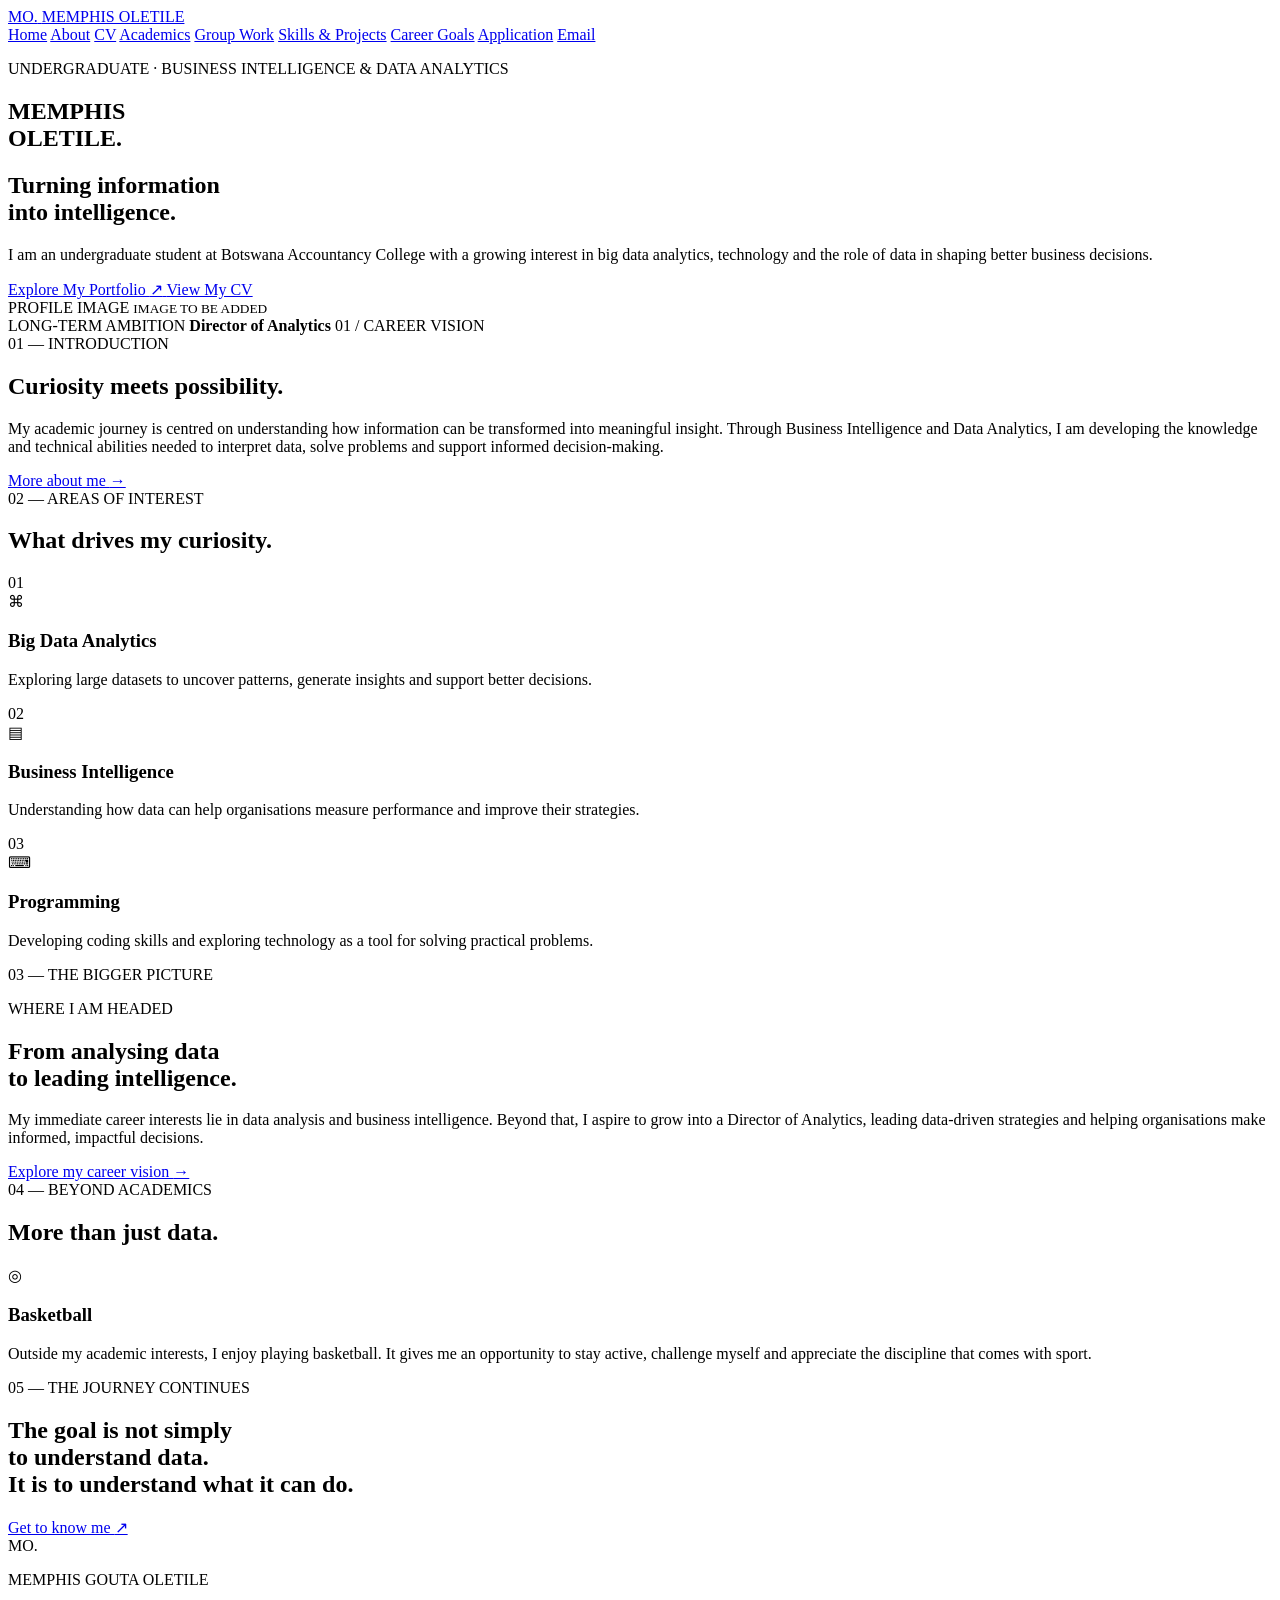
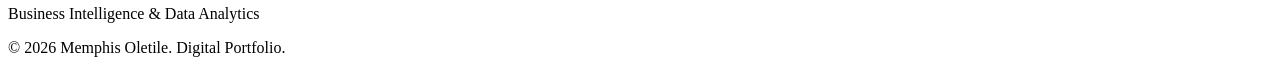
==== index.html @ 0ddb64a7 "Create index.html" ====
<!DOCTYPE html>
<html lang="en">
<head>
    <meta charset="UTF-8">
    <meta name="viewport" content="width=device-width, initial-scale=1.0">
    <meta name="description" content="The digital portfolio of Memphis Gouta Oletile, a Business Intelligence and Data Analytics student at Botswana Accountancy College.">
    <title>Memphis Oletile | Digital Portfolio</title>

    <link rel="stylesheet" href="style.css">

    <link rel="preconnect" href="https://fonts.googleapis.com">
    <link rel="preconnect" href="https://fonts.gstatic.com" crossorigin>
    <link href="https://fonts.googleapis.com/css2?family=DM+Mono:wght@400;500&family=Manrope:wght@400;500;600;700;800&display=swap" rel="stylesheet">
</head>

<body>

    <!-- Navigation -->
    <header class="navbar">
        <a href="index.html" class="logo">
            <span class="logo-mark">MO.</span>
            <span class="logo-name">MEMPHIS OLETILE</span>
        </a>

        <nav class="nav-links">
            <a href="index.html" class="active">Home</a>
            <a href="about.html">About</a>
            <a href="cv.html">CV</a>
            <a href="academic-journey.html">Academics</a>
            <a href="group-work.html">Group Work</a>
            <a href="skills-projects.html">Skills & Projects</a>
            <a href="career-aspirations.html">Career Goals</a>
            <a href="application-letter.html">Application</a>
            <a href="email-template.html">Email</a>
        </nav>
    </header>


    <!-- Hero Section -->
    <main>

        <section class="hero">

            <div class="hero-content">

                <p class="eyebrow">
                    <span class="status-dot"></span>
                    UNDERGRADUATE · BUSINESS INTELLIGENCE & DATA ANALYTICS
                </p>

                <h1>
                    MEMPHIS<br>
                    <span>OLETILE.</span>
                </h1>

                <h2>
                    Turning information<br>
                    into <span>intelligence.</span>
                </h2>

                <p class="hero-description">
                    I am an undergraduate student at Botswana Accountancy
                    College with a growing interest in big data analytics,
                    technology and the role of data in shaping better
                    business decisions.
                </p>

                <div class="hero-buttons">
                    <a href="about.html" class="btn-primary">
                        Explore My Portfolio <span>↗</span>
                    </a>

                    <a href="cv.html" class="btn-secondary">
                        View My CV
                    </a>
                </div>

            </div>


            <!-- Profile Image -->
            <div class="hero-visual">

                <div class="image-frame">
                    <div class="image-placeholder">
                        <span>PROFILE IMAGE</span>
                        <small>IMAGE TO BE ADDED</small>
                    </div>
                </div>

                <div class="floating-card">
                    <span class="card-label">LONG-TERM AMBITION</span>
                    <strong>Director of Analytics</strong>
                    <span class="card-indicator">01 / CAREER VISION</span>
                </div>

                <div class="visual-decoration"></div>

            </div>

        </section>


        <!-- Introduction -->
        <section class="intro-section">

            <div class="section-heading">
                <span class="section-number">01 — INTRODUCTION</span>
                <h2>Curiosity meets <span>possibility.</span></h2>
            </div>

            <div class="intro-content">
                <p>
                    My academic journey is centred on understanding how
                    information can be transformed into meaningful insight.
                    Through Business Intelligence and Data Analytics, I am
                    developing the knowledge and technical abilities needed
                    to interpret data, solve problems and support informed
                    decision-making.
                </p>

                <a href="about.html" class="text-link">
                    More about me <span>→</span>
                </a>
            </div>

        </section>


        <!-- Focus Areas -->
        <section class="focus-section">

            <div class="section-heading">
                <span class="section-number">02 — AREAS OF INTEREST</span>
                <h2>What drives my <span>curiosity.</span></h2>
            </div>

            <div class="focus-grid">

                <div class="focus-card">
                    <span class="focus-index">01</span>
                    <div class="focus-icon">⌘</div>
                    <h3>Big Data Analytics</h3>
                    <p>
                        Exploring large datasets to uncover patterns,
                        generate insights and support better decisions.
                    </p>
                </div>

                <div class="focus-card">
                    <span class="focus-index">02</span>
                    <div class="focus-icon">▤</div>
                    <h3>Business Intelligence</h3>
                    <p>
                        Understanding how data can help organisations
                        measure performance and improve their strategies.
                    </p>
                </div>

                <div class="focus-card">
                    <span class="focus-index">03</span>
                    <div class="focus-icon">⌨</div>
                    <h3>Programming</h3>
                    <p>
                        Developing coding skills and exploring technology
                        as a tool for solving practical problems.
                    </p>
                </div>

            </div>

        </section>


        <!-- Career Vision -->
        <section class="vision-section">

            <div class="vision-label">
                <span class="section-number">03 — THE BIGGER PICTURE</span>
                <span class="vision-line"></span>
            </div>

            <div class="vision-content">
                <p class="vision-overline">WHERE I AM HEADED</p>

                <h2>
                    From analysing data<br>
                    to <span>leading intelligence.</span>
                </h2>

                <p>
                    My immediate career interests lie in data analysis and
                    business intelligence. Beyond that, I aspire to grow
                    into a Director of Analytics, leading data-driven
                    strategies and helping organisations make informed,
                    impactful decisions.
                </p>

                <a href="career-aspirations.html" class="text-link">
                    Explore my career vision <span>→</span>
                </a>
            </div>

        </section>


        <!-- Personal Interest -->
        <section class="personal-section">

            <div>
                <span class="section-number">04 — BEYOND ACADEMICS</span>
                <h2>More than just <span>data.</span></h2>
            </div>

            <div class="personal-content">
                <div class="basketball-mark">◎</div>

                <div>
                    <h3>Basketball</h3>
                    <p>
                        Outside my academic interests, I enjoy playing
                        basketball. It gives me an opportunity to stay
                        active, challenge myself and appreciate the
                        discipline that comes with sport.
                    </p>
                </div>
            </div>

        </section>


        <!-- Closing Section -->
        <section class="closing-section">

            <span class="section-number">05 — THE JOURNEY CONTINUES</span>

            <h2>
                The goal is not simply<br>
                to understand data.<br>
                It is to understand <span>what it can do.</span>
            </h2>

            <a href="about.html" class="btn-primary">
                Get to know me <span>↗</span>
            </a>

        </section>

    </main>


    <!-- Footer -->
    <footer class="footer">

        <div class="footer-brand">
            <span class="logo-mark">MO.</span>
            <p>MEMPHIS GOUTA OLETILE</p>
        </div>

        <p>Business Intelligence & Data Analytics</p>

        <p class="footer-copy">
            © 2026 Memphis Oletile. Digital Portfolio.
        </p>

    </footer>

</body>
</html>
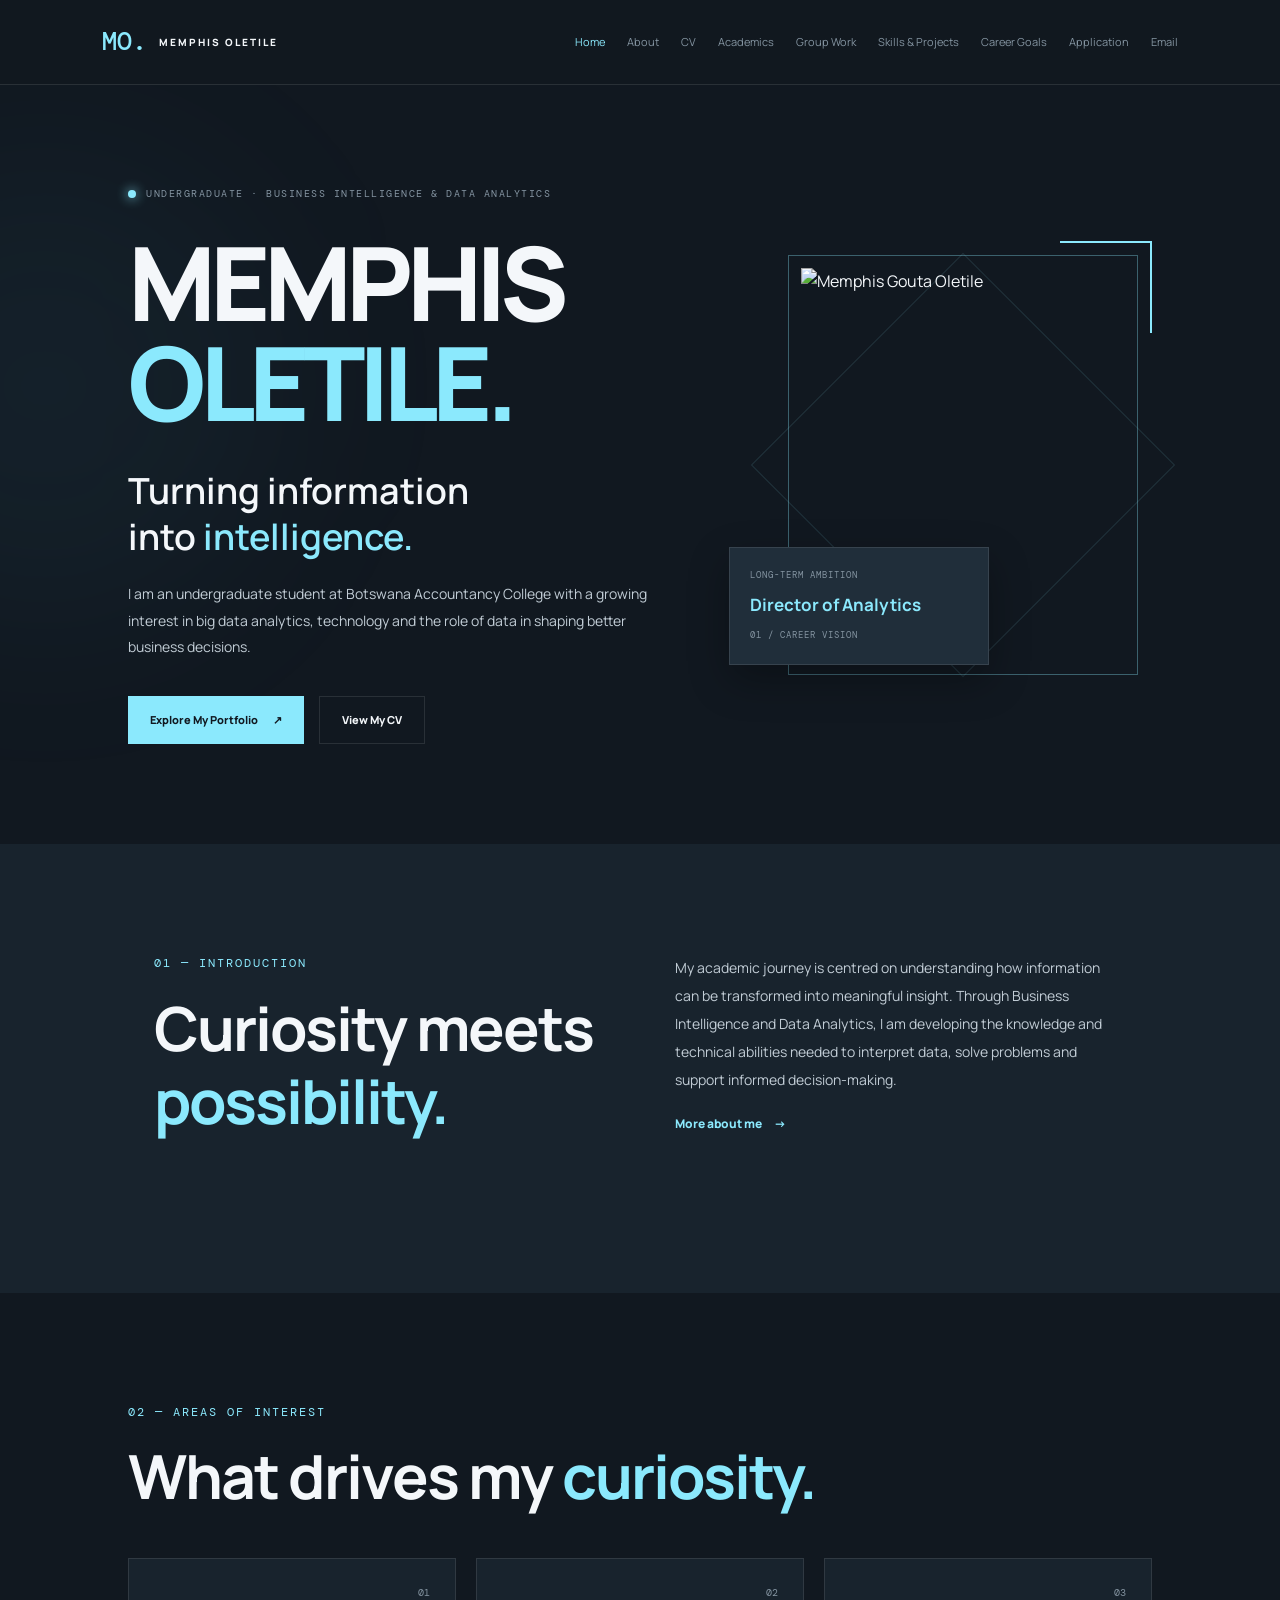
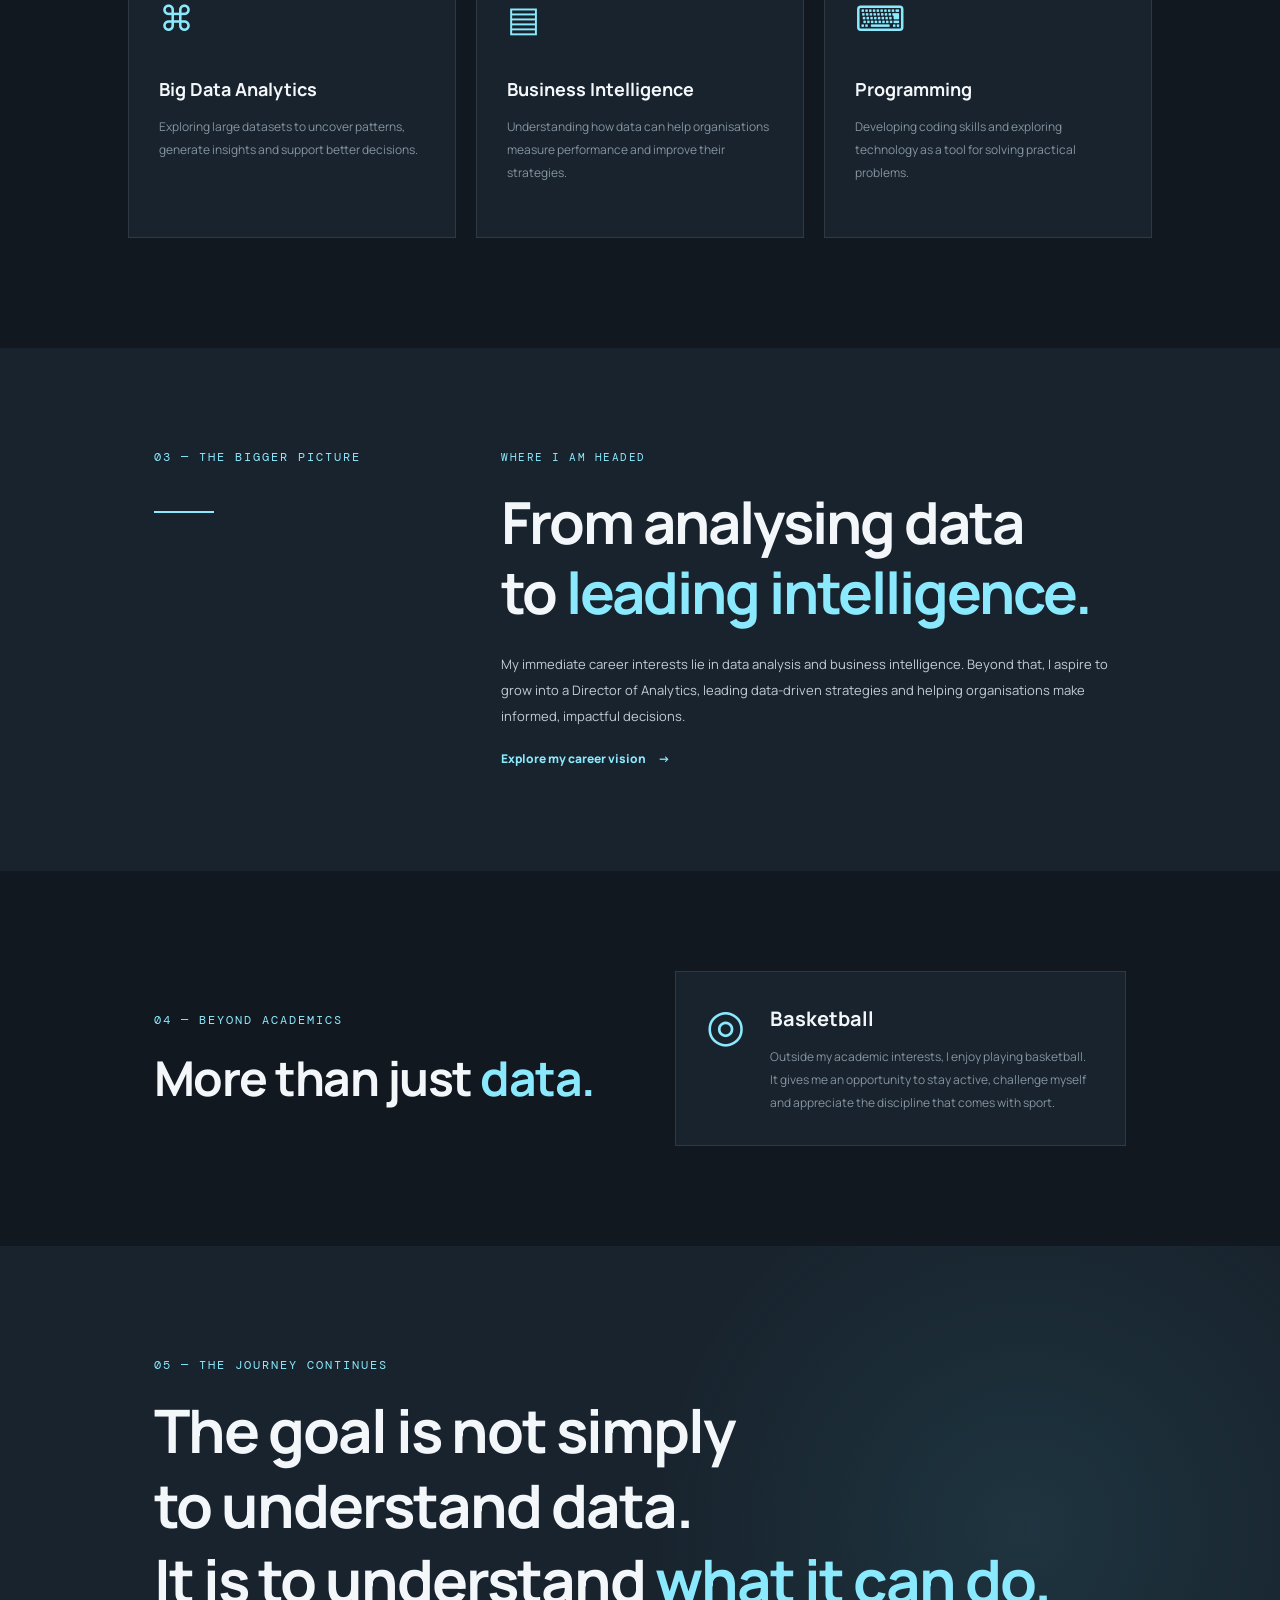
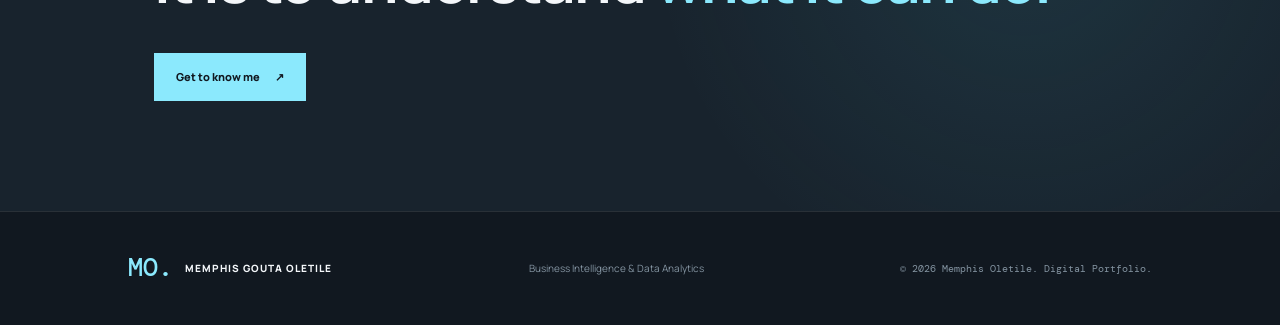
==== commit 1a3c6050: "Add profile image to index.html Replaced profile image placeholder with actual image." ====
--- a/index.html
+++ b/index.html
@@ -83,10 +83,11 @@
             <div class="hero-visual">
 
                 <div class="image-frame">
-                    <div class="image-placeholder">
-                        <span>PROFILE IMAGE</span>
-                        <small>IMAGE TO BE ADDED</small>
-                    </div>
+                    <img
+                        src="images/memphis1.jpg"
+                        alt="Memphis Gouta Oletile"
+                        class="profile-image"
+                    >
                 </div>
 
                 <div class="floating-card">
--- a/style.css
+++ b/style.css
@@ -0,0 +1,1852 @@
+
+/* =========================================
+   MEMPHIS OLETILE — DIGITAL PORTFOLIO
+   Visual Identity: Modern Data / Technology
+========================================= */
+
+
+/* 1. ROOT VARIABLES */
+
+:root {
+    --background: #111820;
+    --surface: #18232d;
+    --surface-light: #202e3a;
+    --cyan: #8be9fd;
+    --cyan-dark: #52c9e0;
+    --white: #f4f7fa;
+    --text: #c1ccd5;
+    --muted: #8494a1;
+    --border: rgba(255, 255, 255, 0.10);
+
+    --heading-font: 'Manrope', sans-serif;
+    --mono-font: 'DM Mono', monospace;
+}
+
+
+/* 2. RESET AND GENERAL STYLING */
+
+* {
+    margin: 0;
+    padding: 0;
+    box-sizing: border-box;
+}
+
+html {
+    scroll-behavior: smooth;
+}
+
+body {
+    background: var(--background);
+    color: var(--white);
+    font-family: var(--heading-font);
+    line-height: 1.7;
+    overflow-x: hidden;
+}
+
+a {
+    color: inherit;
+    text-decoration: none;
+}
+
+button {
+    font-family: inherit;
+}
+
+::selection {
+    background: var(--cyan);
+    color: var(--background);
+}
+
+
+/* 3. NAVIGATION */
+
+.navbar {
+    width: 100%;
+    min-height: 85px;
+    padding: 0 8%;
+    display: flex;
+    align-items: center;
+    justify-content: space-between;
+    gap: 30px;
+    border-bottom: 1px solid var(--border);
+    background: rgba(17, 24, 32, 0.96);
+    position: relative;
+    z-index: 10;
+}
+
+.logo {
+    display: flex;
+    align-items: center;
+    gap: 12px;
+    flex-shrink: 0;
+}
+
+.logo-mark {
+    font-family: var(--mono-font);
+    font-size: 25px;
+    font-weight: 500;
+    color: var(--cyan);
+}
+
+.logo-name {
+    font-size: 10px;
+    letter-spacing: 2px;
+    font-weight: 800;
+}
+
+.nav-links {
+    display: flex;
+    align-items: center;
+    gap: 22px;
+    flex-wrap: wrap;
+}
+
+.nav-links a {
+    font-size: 11px;
+    color: var(--muted);
+    transition: 0.3s ease;
+}
+
+.nav-links a:hover,
+.nav-links a.active {
+    color: var(--cyan);
+}
+
+
+/* 4. HERO SECTION */
+
+.hero {
+    min-height: 680px;
+    padding: 100px 10%;
+    display: grid;
+    grid-template-columns: 1.2fr 0.8fr;
+    align-items: center;
+    gap: 80px;
+    position: relative;
+}
+
+.hero::before {
+    content: "";
+    position: absolute;
+    top: 10%;
+    left: -180px;
+    width: 450px;
+    height: 450px;
+    background: rgba(82, 201, 224, 0.05);
+    filter: blur(100px);
+    border-radius: 50%;
+    pointer-events: none;
+}
+
+.hero-content {
+    position: relative;
+    z-index: 2;
+}
+
+.eyebrow {
+    display: flex;
+    align-items: center;
+    gap: 10px;
+    color: var(--muted);
+    font-family: var(--mono-font);
+    font-size: 10px;
+    letter-spacing: 1.5px;
+    margin-bottom: 30px;
+}
+
+.status-dot {
+    width: 8px;
+    height: 8px;
+    background: var(--cyan);
+    border-radius: 50%;
+    box-shadow: 0 0 12px var(--cyan);
+}
+
+.hero h1 {
+    font-size: clamp(55px, 8vw, 105px);
+    line-height: 0.98;
+    letter-spacing: -6px;
+    font-weight: 800;
+    margin-bottom: 35px;
+}
+
+.hero h1 span {
+    color: var(--cyan);
+}
+
+.hero h2 {
+    font-size: clamp(24px, 3vw, 36px);
+    line-height: 1.3;
+    font-weight: 600;
+    margin-bottom: 20px;
+}
+
+.hero h2 span {
+    color: var(--cyan);
+}
+
+.hero-description {
+    max-width: 520px;
+    color: var(--text);
+    font-size: 14px;
+    line-height: 1.9;
+}
+
+.hero-buttons {
+    display: flex;
+    flex-wrap: wrap;
+    gap: 15px;
+    margin-top: 35px;
+}
+
+
+/* 5. BUTTONS */
+
+.btn-primary,
+.btn-secondary {
+    min-height: 48px;
+    padding: 13px 22px;
+    display: inline-flex;
+    align-items: center;
+    justify-content: center;
+    gap: 18px;
+    font-size: 11px;
+    font-weight: 800;
+    transition: 0.3s ease;
+}
+
+.btn-primary {
+    background: var(--cyan);
+    color: var(--background);
+}
+
+.btn-primary:hover {
+    background: var(--white);
+    transform: translateY(-3px);
+}
+
+.btn-secondary {
+    border: 1px solid var(--border);
+    color: var(--white);
+}
+
+.btn-secondary:hover {
+    border-color: var(--cyan);
+    color: var(--cyan);
+}
+
+.text-link {
+    display: inline-flex;
+    align-items: center;
+    gap: 12px;
+    color: var(--cyan);
+    font-size: 12px;
+    font-weight: 800;
+    margin-top: 20px;
+    transition: 0.3s ease;
+}
+
+.text-link:hover {
+    gap: 20px;
+}
+
+
+/* 6. HERO IMAGE AREA */
+
+.hero-visual {
+    min-height: 430px;
+    position: relative;
+    display: flex;
+    align-items: center;
+    justify-content: center;
+}
+
+.image-frame {
+    width: 100%;
+    max-width: 350px;
+    height: 420px;
+    padding: 12px;
+    border: 1px solid rgba(139, 233, 253, 0.35);
+    position: relative;
+    z-index: 2;
+}
+
+.image-frame::before {
+    content: "";
+    position: absolute;
+    top: -15px;
+    right: -15px;
+    width: 90px;
+    height: 90px;
+    border-top: 2px solid var(--cyan);
+    border-right: 2px solid var(--cyan);
+}
+
+.image-placeholder {
+    width: 100%;
+    height: 100%;
+    background:
+        linear-gradient(145deg, rgba(139, 233, 253, 0.08), transparent),
+        var(--surface);
+    display: flex;
+    flex-direction: column;
+    align-items: center;
+    justify-content: center;
+    gap: 10px;
+    color: var(--cyan);
+    font-family: var(--mono-font);
+    font-size: 12px;
+    letter-spacing: 2px;
+}
+
+.image-placeholder small {
+    color: var(--muted);
+    font-size: 9px;
+}
+
+.floating-card {
+    position: absolute;
+    bottom: 15px;
+    left: -45px;
+    z-index: 3;
+    width: 260px;
+    padding: 20px;
+    background: var(--surface-light);
+    border: 1px solid var(--border);
+    box-shadow: 0 15px 40px rgba(0, 0, 0, 0.3);
+    display: flex;
+    flex-direction: column;
+    gap: 8px;
+}
+
+.card-label,
+.card-indicator {
+    font-family: var(--mono-font);
+    font-size: 9px;
+    letter-spacing: 1px;
+    color: var(--muted);
+}
+
+.floating-card strong {
+    font-size: 17px;
+    color: var(--cyan);
+}
+
+.visual-decoration {
+    position: absolute;
+    width: 300px;
+    height: 300px;
+    border: 1px solid rgba(139, 233, 253, 0.12);
+    transform: rotate(45deg);
+}
+
+
+/* 7. SECTION HEADINGS */
+
+.section-heading {
+    margin-bottom: 45px;
+}
+
+.section-number {
+    display: block;
+    color: var(--cyan);
+    font-family: var(--mono-font);
+    font-size: 10px;
+    letter-spacing: 2px;
+    margin-bottom: 18px;
+}
+
+.section-heading h2,
+.personal-section h2 {
+    font-size: clamp(30px, 4vw, 48px);
+    line-height: 1.2;
+    letter-spacing: -1.5px;
+}
+
+.section-heading h2 span,
+.personal-section h2 span {
+    color: var(--cyan);
+}
+
+
+/* 8. INTRODUCTION */
+
+.intro-section {
+    padding: 110px 12%;
+    background: var(--surface);
+    display: grid;
+    grid-template-columns: 1fr 1fr;
+    gap: 70px;
+    align-items: start;
+}
+
+.intro-content p {
+    color: var(--text);
+    font-size: 14px;
+    line-height: 2;
+}
+
+
+/* 9. FOCUS AREAS */
+
+.focus-section {
+    padding: 110px 10%;
+}
+
+.focus-grid {
+    display: grid;
+    grid-template-columns: repeat(3, 1fr);
+    gap: 20px;
+}
+
+.focus-card {
+    min-height: 280px;
+    padding: 30px;
+    background: var(--surface);
+    border: 1px solid var(--border);
+    position: relative;
+    transition: 0.3s ease;
+}
+
+.focus-card:hover {
+    transform: translateY(-7px);
+    border-color: rgba(139, 233, 253, 0.5);
+}
+
+.focus-index {
+    position: absolute;
+    top: 25px;
+    right: 25px;
+    color: var(--muted);
+    font-family: var(--mono-font);
+    font-size: 10px;
+}
+
+.focus-icon {
+    color: var(--cyan);
+    font-size: 35px;
+    margin-bottom: 25px;
+}
+
+.focus-card h3 {
+    font-size: 18px;
+    margin-bottom: 12px;
+}
+
+.focus-card p {
+    color: var(--muted);
+    font-size: 12px;
+    line-height: 1.9;
+}
+
+
+/* 10. CAREER VISION */
+
+.vision-section {
+    padding: 100px 12%;
+    background: var(--surface);
+    display: grid;
+    grid-template-columns: 0.6fr 1.4fr;
+    gap: 80px;
+}
+
+.vision-label {
+    display: flex;
+    flex-direction: column;
+    gap: 25px;
+}
+
+.vision-line {
+    width: 60px;
+    height: 2px;
+    background: var(--cyan);
+}
+
+.vision-overline {
+    color: var(--cyan);
+    font-family: var(--mono-font);
+    font-size: 10px;
+    letter-spacing: 2px;
+    margin-bottom: 20px;
+}
+
+.vision-content h2 {
+    font-size: clamp(35px, 5vw, 58px);
+    line-height: 1.2;
+    letter-spacing: -2px;
+    margin-bottom: 25px;
+}
+
+.vision-content h2 span {
+    color: var(--cyan);
+}
+
+.vision-content > p:not(.vision-overline) {
+    max-width: 650px;
+    color: var(--text);
+    font-size: 13px;
+    line-height: 2;
+}
+
+
+/* 11. PERSONAL INTEREST */
+
+.personal-section {
+    padding: 100px 12%;
+    display: grid;
+    grid-template-columns: 1fr 1fr;
+    gap: 70px;
+    align-items: center;
+}
+
+.personal-content {
+    display: flex;
+    align-items: flex-start;
+    gap: 25px;
+    padding: 30px;
+    background: var(--surface);
+    border: 1px solid var(--border);
+}
+
+.basketball-mark {
+    color: var(--cyan);
+    font-size: 45px;
+    line-height: 1;
+}
+
+.personal-content h3 {
+    font-size: 20px;
+    margin-bottom: 10px;
+}
+
+.personal-content p {
+    color: var(--muted);
+    font-size: 12px;
+    line-height: 1.9;
+}
+
+
+/* 12. CLOSING SECTION */
+
+.closing-section {
+    padding: 110px 12%;
+    background:
+        radial-gradient(circle at 80% 50%, rgba(82, 201, 224, 0.10), transparent 35%),
+        var(--surface);
+}
+
+.closing-section h2 {
+    font-size: clamp(35px, 5vw, 60px);
+    line-height: 1.25;
+    letter-spacing: -2px;
+    margin-bottom: 35px;
+}
+
+.closing-section h2 span {
+    color: var(--cyan);
+}
+
+
+/* 13. FOOTER */
+
+.footer {
+    padding: 35px 10%;
+    border-top: 1px solid var(--border);
+    display: flex;
+    justify-content: space-between;
+    align-items: center;
+    gap: 20px;
+    flex-wrap: wrap;
+}
+
+.footer-brand {
+    display: flex;
+    align-items: center;
+    gap: 12px;
+}
+
+.footer-brand p {
+    font-size: 10px;
+    font-weight: 800;
+    letter-spacing: 1px;
+}
+
+.footer > p {
+    color: var(--muted);
+    font-size: 10px;
+}
+
+.footer-copy {
+    font-family: var(--mono-font);
+}
+
+
+/* 14. RESPONSIVE DESIGN */
+
+@media (max-width: 1050px) {
+
+    .navbar {
+        padding: 20px 5%;
+        flex-direction: column;
+        align-items: flex-start;
+    }
+
+    .nav-links {
+        gap: 15px;
+    }
+
+    .hero {
+        padding: 80px 7%;
+        gap: 40px;
+    }
+
+    .intro-section,
+    .vision-section,
+    .personal-section {
+        padding: 80px 7%;
+    }
+
+    .focus-section {
+        padding: 80px 7%;
+    }
+
+}
+
+
+@media (max-width: 750px) {
+
+    .navbar {
+        padding: 18px 6%;
+    }
+
+    .nav-links {
+        gap: 12px 18px;
+    }
+
+    .nav-links a {
+        font-size: 10px;
+    }
+
+    .hero {
+        grid-template-columns: 1fr;
+        padding: 75px 7%;
+        gap: 50px;
+    }
+
+    .hero h1 {
+        letter-spacing: -3px;
+    }
+
+    .hero-visual {
+        min-height: 420px;
+    }
+
+    .image-frame {
+        max-width: 320px;
+    }
+
+    .floating-card {
+        left: 0;
+    }
+
+    .intro-section,
+    .vision-section,
+    .personal-section {
+        grid-template-columns: 1fr;
+        gap: 35px;
+    }
+
+    .focus-grid {
+        grid-template-columns: 1fr;
+    }
+
+    .focus-card {
+        min-height: 240px;
+    }
+
+    .vision-label {
+        gap: 10px;
+    }
+
+    .personal-content {
+        padding: 22px;
+    }
+
+    .footer {
+        flex-direction: column;
+        align-items: flex-start;
+    }
+
+}
+
+
+@media (max-width: 420px) {
+
+    .hero h1 {
+        font-size: 55px;
+    }
+
+    .eyebrow {
+        font-size: 8px;
+        letter-spacing: 1px;
+    }
+
+    .hero-buttons {
+        flex-direction: column;
+        align-items: stretch;
+    }
+
+    .btn-primary,
+    .btn-secondary {
+        width: 100%;
+    }
+
+    .floating-card {
+        width: 230px;
+    }
+
+    .closing-section h2 {
+        font-size: 34px;
+    }
+
+}
+
+
+/* =========================================
+   SUBPAGE STYLING EXTENSION
+   Memphis Gouta Oletile Portfolio
+========================================= */
+
+/* GENERAL PAGE ELEMENTS */
+
+.page-hero,
+.blog-hero {
+    padding: 120px 8% 85px;
+    background: linear-gradient(135deg, #111820, #18232d);
+    border-bottom: 1px solid rgba(139, 233, 253, 0.12);
+}
+
+.page-hero h1,
+.blog-hero h1 {
+    font-size: clamp(3rem, 8vw, 6.5rem);
+    line-height: 1.05;
+    letter-spacing: -4px;
+    margin: 30px 0;
+    font-weight: 800;
+}
+
+.page-hero h1 span,
+.blog-hero h1 span,
+.section-heading h2 span,
+.career-introduction h2 span,
+.industry-section h2 span,
+.career-closing h2 span,
+.email-introduction h2 span,
+.email-closing h2 span {
+    color: #8be9fd;
+}
+
+.page-hero p,
+.blog-hero p {
+    max-width: 650px;
+    color: #aab8c4;
+    line-height: 1.9;
+    font-size: 1.05rem;
+}
+
+.section-heading {
+    margin-bottom: 45px;
+}
+
+.section-heading h2 {
+    font-size: clamp(2rem, 5vw, 3.8rem);
+    margin-top: 18px;
+    letter-spacing: -2px;
+}
+
+.section-number,
+.panel-label {
+    font-family: 'DM Mono', monospace;
+    font-size: 0.72rem;
+    letter-spacing: 2px;
+    color: #8be9fd;
+}
+
+.blog-meta {
+    display: flex;
+    flex-wrap: wrap;
+    gap: 25px;
+    margin-top: 45px;
+    font-family: 'DM Mono', monospace;
+    font-size: 0.7rem;
+    color: #8be9fd;
+}
+
+
+/* ABOUT PAGE */
+
+.about-introduction,
+.academic-identity,
+.education-section,
+.interests-section,
+.philosophy-section,
+.next-page-section {
+    padding: 85px 8%;
+}
+
+.about-introduction,
+.academic-identity,
+.interest-feature {
+    display: grid;
+    grid-template-columns: 1fr 1fr;
+    gap: 55px;
+    align-items: center;
+}
+
+.about-image,
+.academic-panel,
+.interest-feature,
+.academic-main {
+    background: #18232d;
+    border: 1px solid rgba(139, 233, 253, 0.12);
+    padding: 35px;
+    border-radius: 12px;
+}
+
+.about-text p,
+.academic-details p,
+.philosophy-section p {
+    color: #aab8c4;
+    line-height: 1.9;
+    margin: 18px 0;
+}
+
+.academic-details,
+.education-timeline {
+    display: grid;
+    gap: 20px;
+}
+
+.detail-item,
+.timeline-content {
+    padding: 22px;
+    background: #18232d;
+    border-left: 3px solid #52c9e0;
+    border-radius: 5px;
+}
+
+.detail-item h3,
+.timeline-content h3 {
+    margin-bottom: 8px;
+}
+
+.detail-item p,
+.timeline-content p {
+    color: #aab8c4;
+    line-height: 1.7;
+}
+
+.timeline-item {
+    display: grid;
+    grid-template-columns: 150px 1fr;
+    gap: 25px;
+    margin-bottom: 22px;
+}
+
+.interest-feature {
+    margin-top: 30px;
+}
+
+
+/* CV PAGE */
+
+.cv-page-hero {
+    padding: 90px 8% 50px;
+}
+
+.cv-download {
+    margin-top: 25px;
+}
+
+.cv-document {
+    width: min(900px, 88%);
+    margin: 30px auto 90px;
+    padding: 55px;
+    background: #f4f7f9;
+    color: #17232c;
+    border-radius: 8px;
+    box-shadow: 0 20px 60px rgba(0, 0, 0, 0.2);
+}
+
+.cv-profile {
+    padding-bottom: 28px;
+    border-bottom: 2px solid #52c9e0;
+}
+
+.cv-profile h1 {
+    font-size: 2.5rem;
+    color: #111820;
+}
+
+.cv-contact {
+    display: flex;
+    flex-wrap: wrap;
+    gap: 12px 25px;
+    margin-top: 15px;
+    color: #52616c;
+    font-size: 0.85rem;
+}
+
+.cv-section {
+    margin-top: 32px;
+}
+
+.cv-section h2 {
+    color: #17232c;
+    font-size: 1.1rem;
+    text-transform: uppercase;
+    letter-spacing: 1px;
+    border-bottom: 1px solid #cbd5dc;
+    padding-bottom: 10px;
+    margin-bottom: 18px;
+}
+
+.cv-section p,
+.cv-entry p {
+    color: #43515c;
+    line-height: 1.7;
+}
+
+.cv-entry {
+    margin-bottom: 22px;
+}
+
+.cv-entry-heading {
+    display: flex;
+    justify-content: space-between;
+    gap: 15px;
+    flex-wrap: wrap;
+}
+
+.cv-entry-heading h3 {
+    color: #17232c;
+}
+
+.cv-entry-subtitle {
+    color: #657581;
+    margin: 5px 0;
+}
+
+.cv-skill-grid,
+.cv-interest-list {
+    display: flex;
+    flex-wrap: wrap;
+    gap: 12px;
+}
+
+.cv-skill-box,
+.skill-tag {
+    padding: 9px 14px;
+    background: #e1f5f9;
+    color: #174c5a;
+    border-radius: 4px;
+    font-size: 0.85rem;
+}
+
+.cv-objective {
+    padding: 20px;
+    background: #e1f5f9;
+    border-left: 4px solid #52c9e0;
+    color: #174c5a;
+    line-height: 1.8;
+}
+
+.references-section {
+    margin-top: 30px;
+}
+
+
+/* ACADEMIC JOURNEY PAGE */
+
+.academic-story,
+.reflection-article,
+.group-introduction,
+.tuckman-overview,
+.group-conclusion {
+    padding: 65px 8%;
+}
+
+.story-heading,
+.article-heading {
+    margin-bottom: 35px;
+}
+
+.story-heading h2,
+.article-heading h2 {
+    font-size: clamp(2rem, 5vw, 3.5rem);
+    letter-spacing: -2px;
+}
+
+.story-timeline {
+    display: grid;
+    gap: 20px;
+    margin: 35px 0;
+}
+
+.story-point {
+    display: grid;
+    grid-template-columns: 140px 1fr;
+    gap: 25px;
+    padding: 25px;
+    background: #18232d;
+    border-left: 3px solid #52c9e0;
+    border-radius: 5px;
+}
+
+.story-date {
+    color: #8be9fd;
+    font-family: 'DM Mono', monospace;
+    font-size: 0.8rem;
+}
+
+.reflection-article {
+    background: #18232d;
+}
+
+.article-body {
+    max-width: 850px;
+}
+
+.article-body p {
+    color: #b5c1ca;
+    line-height: 2;
+    margin: 22px 0;
+}
+
+.article-conclusion {
+    padding: 25px;
+    margin-top: 35px;
+    background: #202e3a;
+    border-left: 3px solid #8be9fd;
+}
+
+
+/* GROUP WORK PAGE */
+
+.group-introduction p,
+.group-conclusion p {
+    max-width: 850px;
+    color: #aab8c4;
+    line-height: 1.9;
+    margin-top: 20px;
+}
+
+.tuckman-overview {
+    background: #18232d;
+}
+
+.stage-track {
+    display: grid;
+    grid-template-columns: repeat(5, 1fr);
+    gap: 12px;
+    margin-top: 30px;
+}
+
+.stage-track-item {
+    padding: 20px 12px;
+    text-align: center;
+    background: #202e3a;
+    border-bottom: 2px solid #52c9e0;
+    border-radius: 5px;
+}
+
+.stage-track-item h3 {
+    font-size: 0.95rem;
+}
+
+.reflection-stage {
+    display: grid;
+    grid-template-columns: 110px 1fr;
+    gap: 30px;
+    padding: 40px 8%;
+    border-bottom: 1px solid rgba(139, 233, 253, 0.12);
+}
+
+.stage-number {
+    font-family: 'DM Mono', monospace;
+    color: #8be9fd;
+    font-size: 1.8rem;
+}
+
+.stage-heading h2 {
+    font-size: 1.6rem;
+    margin-bottom: 15px;
+}
+
+.stage-content p {
+    color: #aab8c4;
+    line-height: 1.9;
+    margin: 12px 0;
+}
+
+
+/* SKILLS AND PROJECTS PAGE */
+
+.capabilities-section,
+.strengths-section,
+.achievement-section,
+.projects-section,
+.evidence-section {
+    padding: 75px 8%;
+}
+
+.capabilities-section {
+    background: #18232d;
+}
+
+.capability-card {
+    display: grid;
+    grid-template-columns: 70px 1fr;
+    gap: 25px;
+    padding: 28px;
+    margin: 18px 0;
+    background: #202e3a;
+    border: 1px solid rgba(139, 233, 253, 0.12);
+    border-radius: 8px;
+}
+
+.capability-icon,
+.achievement-symbol {
+    font-size: 2rem;
+    color: #8be9fd;
+}
+
+.capability-information p,
+.strength-card p,
+.achievement-description p,
+.project-introduction p {
+    color: #aab8c4;
+    line-height: 1.8;
+    margin-top: 10px;
+}
+
+.capability-status,
+.project-status {
+    display: inline-block;
+    margin-top: 15px;
+    font-family: 'DM Mono', monospace;
+    color: #8be9fd;
+    font-size: 0.7rem;
+    letter-spacing: 1px;
+}
+
+.strengths-grid {
+    display: grid;
+    grid-template-columns: repeat(3, 1fr);
+    gap: 20px;
+    margin-top: 30px;
+}
+
+.strength-card {
+    padding: 28px;
+    background: #18232d;
+    border-radius: 8px;
+}
+
+.strength-number,
+.achievement-year {
+    font-family: 'DM Mono', monospace;
+    color: #8be9fd;
+}
+
+.achievement-list {
+    margin-top: 30px;
+}
+
+.achievement-item {
+    display: grid;
+    grid-template-columns: 55px 1fr;
+    gap: 20px;
+    padding: 25px 0;
+    border-bottom: 1px solid rgba(139, 233, 253, 0.15);
+}
+
+.projects-section {
+    background: #18232d;
+}
+
+.project-placeholder,
+.evidence-placeholder {
+    margin-top: 30px;
+    padding: 45px;
+    text-align: center;
+    border: 1px dashed rgba(139, 233, 253, 0.4);
+    border-radius: 10px;
+    background: #202e3a;
+}
+
+.project-placeholder-icon {
+    font-size: 2.5rem;
+    color: #8be9fd;
+    margin-bottom: 15px;
+}
+
+
+/* CAREER ASPIRATIONS PAGE */
+
+.career-introduction,
+.career-options,
+.career-roadmap,
+.industry-section {
+    padding: 80px 8%;
+}
+
+.career-introduction h2,
+.industry-section h2 {
+    max-width: 900px;
+    font-size: clamp(2rem, 5vw, 3.7rem);
+    line-height: 1.2;
+    letter-spacing: -2px;
+    margin: 25px 0;
+}
+
+.career-introduction p,
+.industry-section p,
+.long-term-vision p {
+    max-width: 850px;
+    color: #aab8c4;
+    line-height: 1.9;
+    margin: 18px 0;
+}
+
+.career-options {
+    background: #18232d;
+}
+
+.career-grid {
+    display: grid;
+    grid-template-columns: repeat(2, 1fr);
+    gap: 25px;
+}
+
+.career-card {
+    padding: 35px;
+    background: #202e3a;
+    border: 1px solid rgba(139, 233, 253, 0.15);
+    border-radius: 10px;
+    transition: transform 0.3s ease, border-color 0.3s ease;
+}
+
+.career-card:hover {
+    transform: translateY(-5px);
+    border-color: #8be9fd;
+}
+
+.career-card-number,
+.career-keyword,
+.vision-overline {
+    font-family: 'DM Mono', monospace;
+    font-size: 0.7rem;
+    letter-spacing: 1.5px;
+    color: #8be9fd;
+}
+
+.career-icon {
+    font-size: 2.5rem;
+    color: #8be9fd;
+    margin: 25px 0;
+}
+
+.career-card h3 {
+    font-size: 1.6rem;
+    margin-bottom: 15px;
+}
+
+.career-card p {
+    color: #aab8c4;
+    line-height: 1.8;
+    margin-bottom: 25px;
+}
+
+.long-term-vision {
+    padding: 100px 8%;
+    background: linear-gradient(135deg, #18232d, #111820);
+    border-top: 1px solid rgba(139, 233, 253, 0.12);
+    border-bottom: 1px solid rgba(139, 233, 253, 0.12);
+}
+
+.long-term-vision h2 {
+    font-size: clamp(3rem, 9vw, 7rem);
+    line-height: 0.98;
+    letter-spacing: -4px;
+    margin: 35px 0;
+}
+
+.long-term-vision h2 span {
+    color: #8be9fd;
+}
+
+.career-roadmap {
+    background: #18232d;
+}
+
+.roadmap-list {
+    margin-top: 35px;
+}
+
+.roadmap-item {
+    display: grid;
+    grid-template-columns: 65px 1fr auto;
+    align-items: start;
+    gap: 25px;
+    padding: 30px 0;
+    border-bottom: 1px solid rgba(139, 233, 253, 0.15);
+}
+
+.roadmap-number {
+    font-family: 'DM Mono', monospace;
+    font-size: 1.6rem;
+    color: #8be9fd;
+}
+
+.roadmap-item h3 {
+    margin: 10px 0;
+    font-size: 1.3rem;
+}
+
+.roadmap-item p {
+    max-width: 650px;
+    color: #aab8c4;
+    line-height: 1.8;
+}
+
+.roadmap-status {
+    font-family: 'DM Mono', monospace;
+    font-size: 0.65rem;
+    color: #8be9fd;
+    letter-spacing: 1px;
+}
+
+.industry-section {
+    background: #111820;
+}
+
+.career-closing {
+    padding: 100px 8%;
+    background: #202e3a;
+}
+
+.career-closing h2 {
+    max-width: 1000px;
+    font-size: clamp(2rem, 5vw, 4rem);
+    line-height: 1.3;
+    margin-top: 25px;
+    letter-spacing: -2px;
+}
+
+
+/* APPLICATION LETTER PAGE */
+
+.application-section,
+.email-preview-section {
+    padding: 75px 8%;
+}
+
+.application-heading,
+.email-preview-heading {
+    display: flex;
+    justify-content: space-between;
+    align-items: center;
+    flex-wrap: wrap;
+    gap: 25px;
+    margin-bottom: 35px;
+}
+
+.application-heading h2,
+.email-preview-heading h2 {
+    font-size: 2rem;
+    margin-top: 12px;
+}
+
+.application-document {
+    max-width: 900px;
+    margin: auto;
+    padding: 55px;
+    background: #f4f7f9;
+    color: #17232c;
+    border-radius: 8px;
+    box-shadow: 0 20px 60px rgba(0, 0, 0, 0.2);
+}
+
+.application-document-header {
+    padding-bottom: 25px;
+    border-bottom: 2px solid #52c9e0;
+}
+
+.application-document-header h2 {
+    font-size: 1.7rem;
+    color: #17232c;
+    margin-bottom: 10px;
+}
+
+.application-document-header p,
+.application-recipient p {
+    color: #52616c;
+    line-height: 1.7;
+}
+
+.application-recipient {
+    margin: 30px 0;
+}
+
+.application-subject {
+    margin: 30px 0;
+    color: #17232c;
+}
+
+.application-letter-body p {
+    color: #43515c;
+    line-height: 1.9;
+    margin: 20px 0;
+}
+
+.application-signature {
+    display: grid;
+    gap: 6px;
+    margin-top: 30px;
+    color: #17232c;
+}
+
+.application-signature span {
+    color: #657581;
+    font-size: 0.9rem;
+}
+
+.application-note {
+    padding: 65px 8%;
+    background: #18232d;
+}
+
+.application-note h2 {
+    font-size: 2rem;
+    margin: 18px 0;
+}
+
+.application-note p {
+    max-width: 800px;
+    color: #aab8c4;
+    line-height: 1.9;
+}
+
+
+/* PROFESSIONAL EMAIL PAGE */
+
+.email-introduction {
+    padding: 75px 8%;
+}
+
+.email-introduction h2 {
+    max-width: 900px;
+    font-size: clamp(2rem, 5vw, 3.5rem);
+    margin: 25px 0;
+    line-height: 1.2;
+}
+
+.email-introduction p {
+    max-width: 800px;
+    color: #aab8c4;
+    line-height: 1.9;
+}
+
+.email-status {
+    padding: 9px 14px;
+    border: 1px solid #52c9e0;
+    color: #8be9fd;
+    font-family: 'DM Mono', monospace;
+    font-size: 0.7rem;
+    letter-spacing: 1px;
+}
+
+.email-window {
+    max-width: 900px;
+    margin: auto;
+    background: #f4f7f9;
+    color: #17232c;
+    border-radius: 8px;
+    overflow: hidden;
+    box-shadow: 0 20px 60px rgba(0, 0, 0, 0.2);
+}
+
+.email-window-top {
+    display: flex;
+    align-items: center;
+    gap: 20px;
+    padding: 18px 25px;
+    background: #e1e8ed;
+}
+
+.email-window-top p {
+    color: #52616c;
+    font-family: 'DM Mono', monospace;
+    font-size: 0.7rem;
+    letter-spacing: 1px;
+}
+
+.email-window-dots {
+    display: flex;
+    gap: 6px;
+}
+
+.email-window-dots span {
+    width: 9px;
+    height: 9px;
+    background: #8797a3;
+    border-radius: 50%;
+}
+
+.email-field {
+    display: grid;
+    grid-template-columns: 90px 1fr;
+    gap: 15px;
+    padding: 18px 25px;
+    border-bottom: 1px solid #dce3e8;
+}
+
+.email-field span,
+.attachment-heading {
+    color: #64737e;
+    font-family: 'DM Mono', monospace;
+    font-size: 0.7rem;
+    letter-spacing: 1px;
+}
+
+.email-field p {
+    color: #17232c;
+    overflow-wrap: anywhere;
+}
+
+.email-message {
+    padding: 35px 30px;
+}
+
+.email-message p {
+    color: #43515c;
+    line-height: 1.9;
+    margin: 18px 0;
+}
+
+.email-signature {
+    display: grid;
+    gap: 7px;
+    margin-top: 25px;
+    color: #17232c;
+}
+
+.email-signature span {
+    color: #657581;
+    font-size: 0.9rem;
+}
+
+.email-attachments {
+    padding: 25px 30px;
+    background: #eaf0f4;
+}
+
+.attachment-item {
+    display: flex;
+    align-items: center;
+    gap: 15px;
+    padding: 15px;
+    margin-top: 12px;
+    background: #f4f7f9;
+    border: 1px solid #dce3e8;
+    border-radius: 5px;
+}
+
+.attachment-icon {
+    display: grid;
+    place-items: center;
+    width: 42px;
+    height: 42px;
+    background: #d9f3f8;
+    color: #174c5a;
+    font-family: 'DM Mono', monospace;
+    font-size: 0.75rem;
+}
+
+.attachment-item div {
+    display: grid;
+    gap: 5px;
+}
+
+.attachment-item strong {
+    color: #17232c;
+    font-size: 0.85rem;
+}
+
+.attachment-item div span {
+    color: #657581;
+    font-size: 0.8rem;
+}
+
+.email-guidelines {
+    padding: 75px 8%;
+    background: #18232d;
+}
+
+.guideline-grid {
+    display: grid;
+    grid-template-columns: repeat(2, 1fr);
+    gap: 20px;
+    margin-top: 35px;
+}
+
+.guideline-card {
+    padding: 28px;
+    background: #202e3a;
+    border-radius: 8px;
+}
+
+.guideline-card > span {
+    font-family: 'DM Mono', monospace;
+    color: #8be9fd;
+}
+
+.guideline-card h3 {
+    margin: 15px 0 10px;
+}
+
+.guideline-card p {
+    color: #aab8c4;
+    line-height: 1.8;
+}
+
+.email-closing {
+    padding: 90px 8%;
+}
+
+.email-closing h2 {
+    max-width: 950px;
+    font-size: clamp(2rem, 5vw, 3.8rem);
+    line-height: 1.3;
+    margin: 25px 0;
+}
+
+.email-closing p {
+    max-width: 750px;
+    color: #aab8c4;
+    line-height: 1.9;
+}
+
+
+/* NEXT PAGE SECTIONS */
+
+.next-page-section {
+    display: flex;
+    justify-content: space-between;
+    align-items: center;
+    gap: 30px;
+    background: #18232d;
+}
+
+.next-page-section h2 {
+    max-width: 650px;
+    font-size: clamp(1.5rem, 3vw, 2.4rem);
+    margin-top: 15px;
+}
+
+.btn-primary {
+    display: inline-flex;
+    align-items: center;
+    justify-content: center;
+    gap: 15px;
+    cursor: pointer;
+    text-decoration: none;
+}
+
+
+/* PRINT STYLING */
+
+@media print {
+
+    body {
+        background: white !important;
+        color: #17232c !important;
+    }
+
+    .navbar,
+    .footer,
+    .next-page-section,
+    .btn-primary,
+    .application-heading button,
+    .cv-download {
+        display: none !important;
+    }
+
+    .cv-document,
+    .application-document {
+        width: 100%;
+        max-width: 100%;
+        margin: 0;
+        padding: 0;
+        box-shadow: none;
+        border-radius: 0;
+    }
+
+    .cv-document *,
+    .application-document * {
+        color: #17232c !important;
+    }
+
+    .application-section {
+        padding: 0;
+    }
+
+    @page {
+        margin: 18mm;
+    }
+}
+
+
+/* RESPONSIVE SUBPAGE STYLING */
+
+@media (max-width: 900px) {
+
+    .stage-track {
+        grid-template-columns: repeat(3, 1fr);
+    }
+
+    .strengths-grid {
+        grid-template-columns: repeat(2, 1fr);
+    }
+
+    .roadmap-item {
+        grid-template-columns: 50px 1fr;
+    }
+
+    .roadmap-status {
+        grid-column: 2;
+    }
+
+}
+
+
+@media (max-width: 750px) {
+
+    .page-hero,
+    .blog-hero {
+        padding: 90px 6% 65px;
+    }
+
+    .page-hero h1,
+    .blog-hero h1 {
+        letter-spacing: -2px;
+    }
+
+    .about-introduction,
+    .academic-identity,
+    .interest-feature,
+    .career-grid,
+    .guideline-grid {
+        grid-template-columns: 1fr;
+    }
+
+    .about-introduction,
+    .academic-identity,
+    .education-section,
+    .interests-section,
+    .philosophy-section,
+    .career-introduction,
+    .career-options,
+    .career-roadmap,
+    .industry-section,
+    .email-introduction,
+    .email-guidelines {
+        padding: 60px 6%;
+    }
+
+    .timeline-item,
+    .story-point {
+        grid-template-columns: 1fr;
+        gap: 12px;
+    }
+
+    .reflection-stage {
+        grid-template-columns: 55px 1fr;
+        padding: 30px 6%;
+        gap: 15px;
+    }
+
+    .cv-document,
+    .application-document {
+        width: 92%;
+        padding: 30px 22px;
+    }
+
+    .cv-profile h1 {
+        font-size: 2rem;
+    }
+
+    .long-term-vision {
+        padding: 75px 6%;
+    }
+
+    .long-term-vision h2 {
+        letter-spacing: -2px;
+    }
+
+    .next-page-section {
+        flex-direction: column;
+        align-items: flex-start;
+        padding: 60px 6%;
+    }
+
+    .email-field {
+        grid-template-columns: 1fr;
+        gap: 7px;
+    }
+
+}
+
+
+@media (max-width: 480px) {
+
+    .stage-track {
+        grid-template-columns: repeat(2, 1fr);
+    }
+
+    .strengths-grid {
+        grid-template-columns: 1fr;
+    }
+
+    .capability-card {
+        grid-template-columns: 1fr;
+        gap: 12px;
+    }
+
+    .application-heading,
+    .email-preview-heading {
+        align-items: flex-start;
+    }
+
+    .application-document {
+        padding: 25px 18px;
+    }
+
+    .application-document-header h2 {
+        font-size: 1.35rem;
+    }
+
+    .email-message {
+        padding: 25px 20px;
+    }
+
+    .email-attachments {
+        padding: 20px;
+    }
+
+    .roadmap-item {
+        gap: 12px;
+    }
+
+}
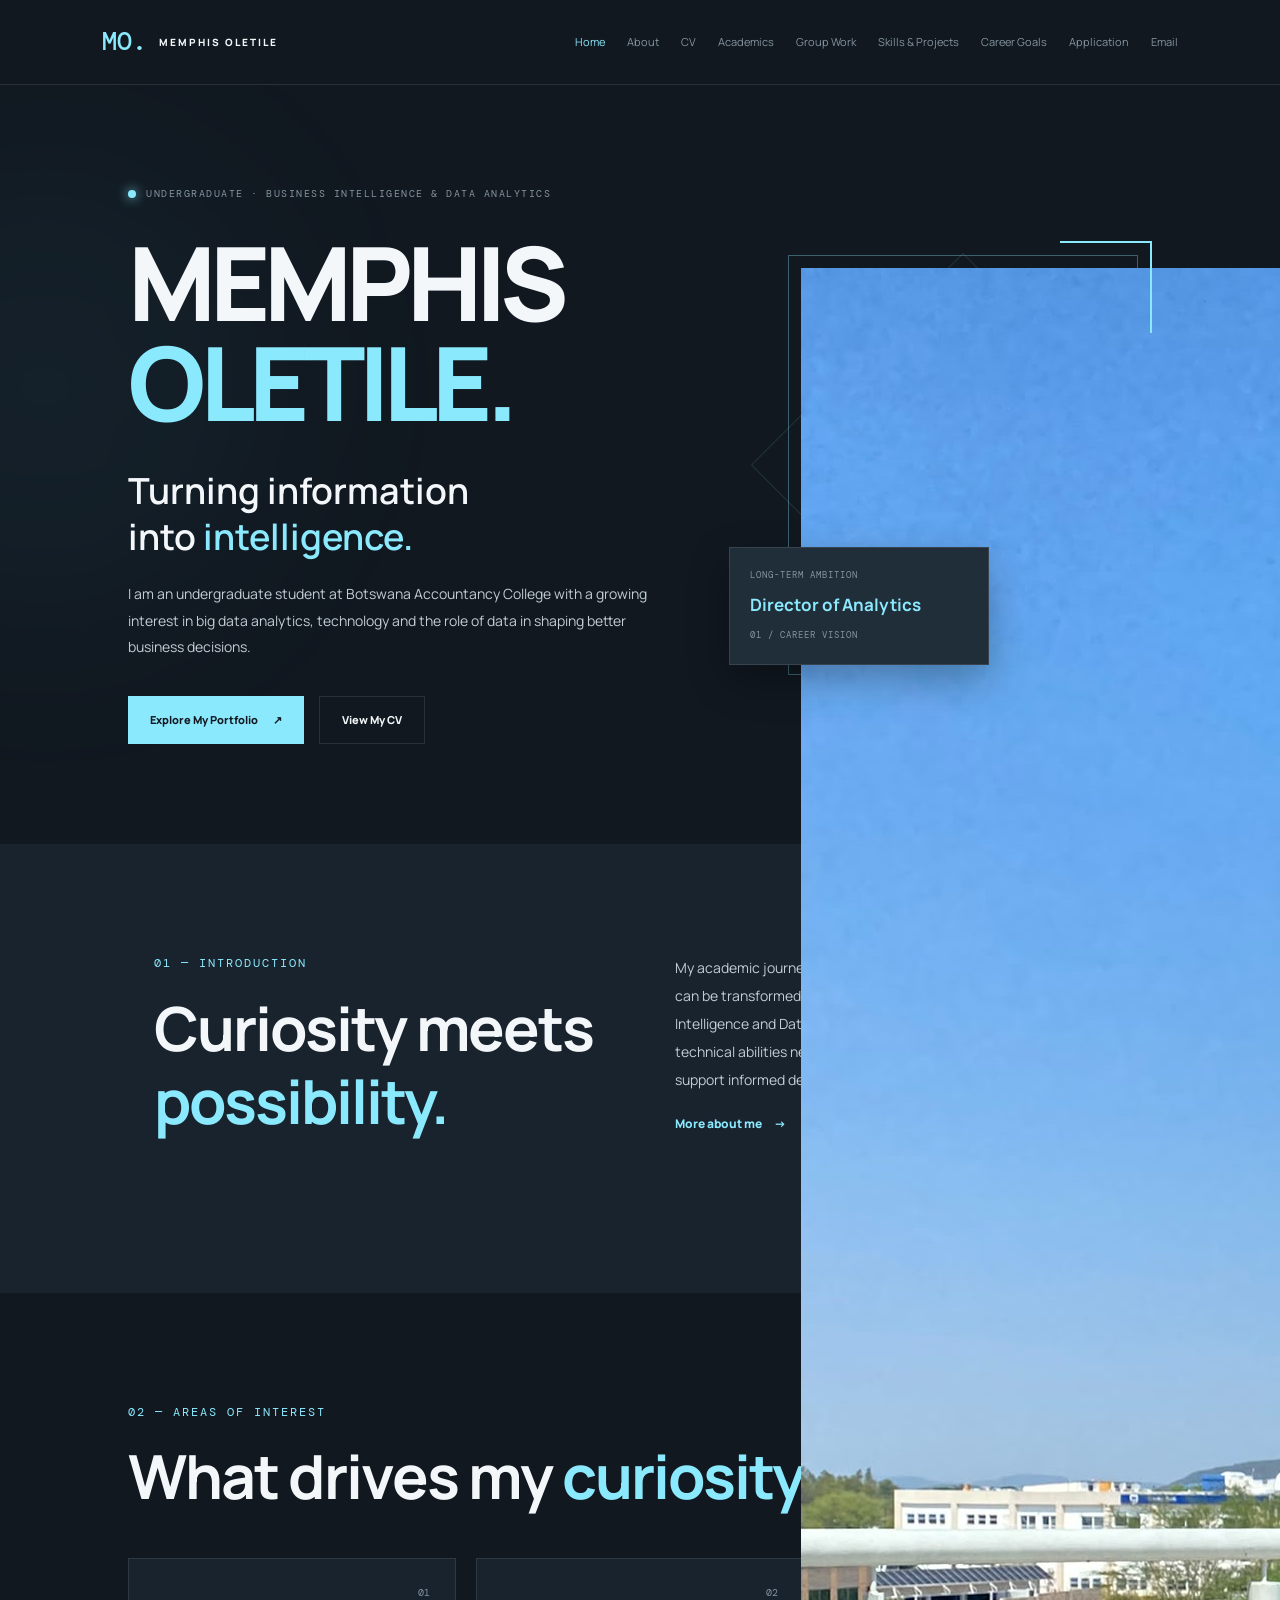
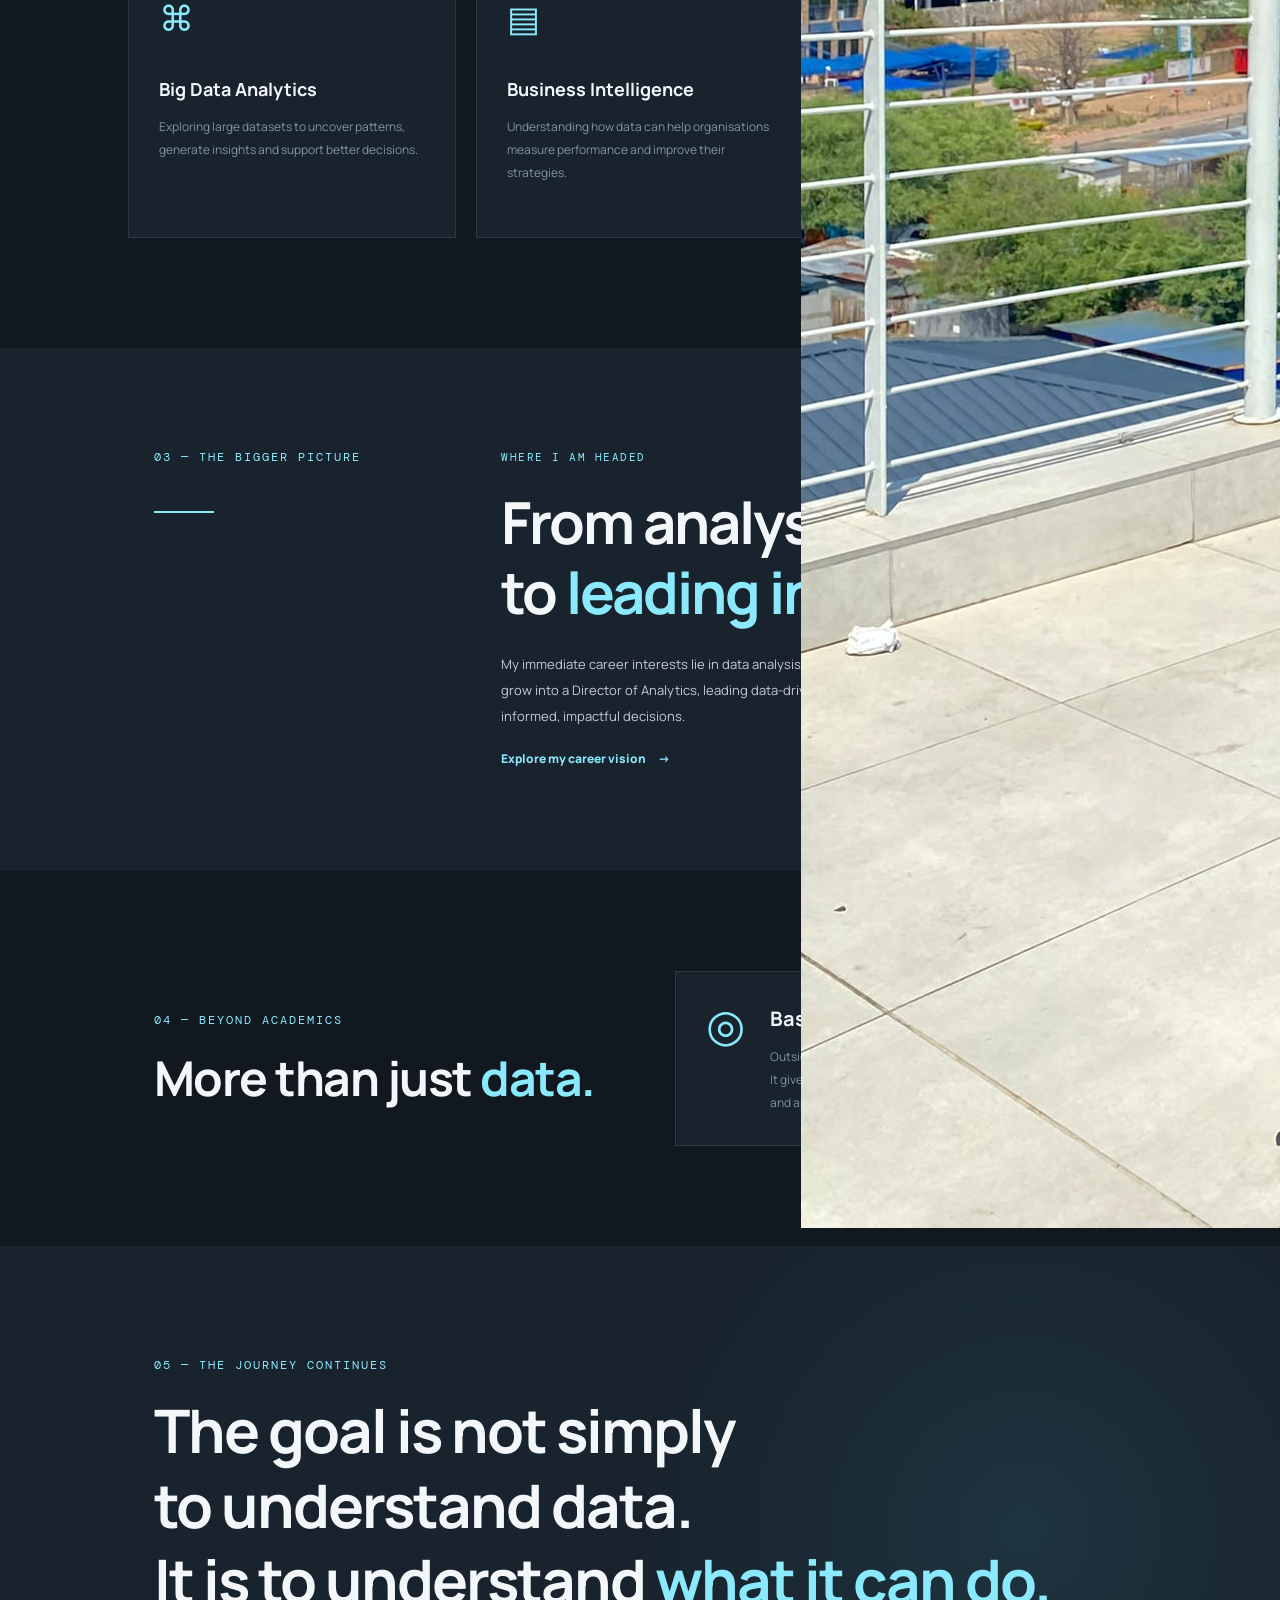
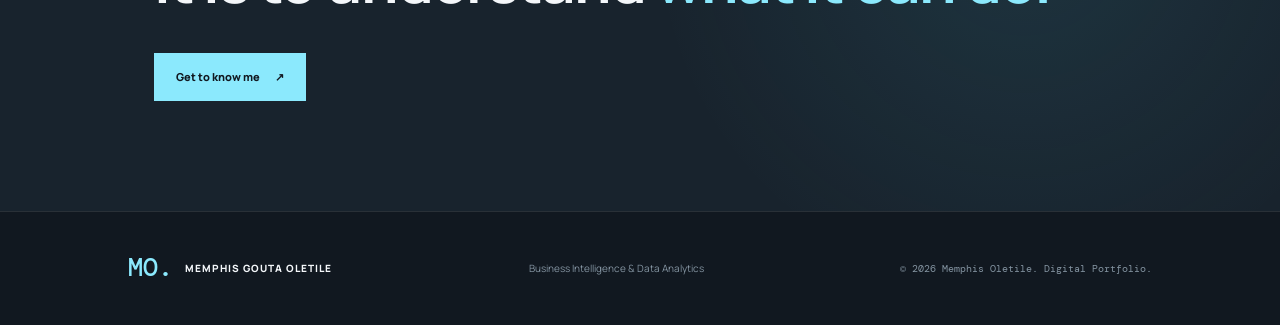
==== commit c832cc9f: "Update index.html" ====
--- a/index.html
+++ b/index.html
@@ -84,7 +84,7 @@
 
                 <div class="image-frame">
                     <img
-                        src="images/memphis1.jpg"
+                        src="images/memphis1.JPG"
                         alt="Memphis Gouta Oletile"
                         class="profile-image"
                     >
